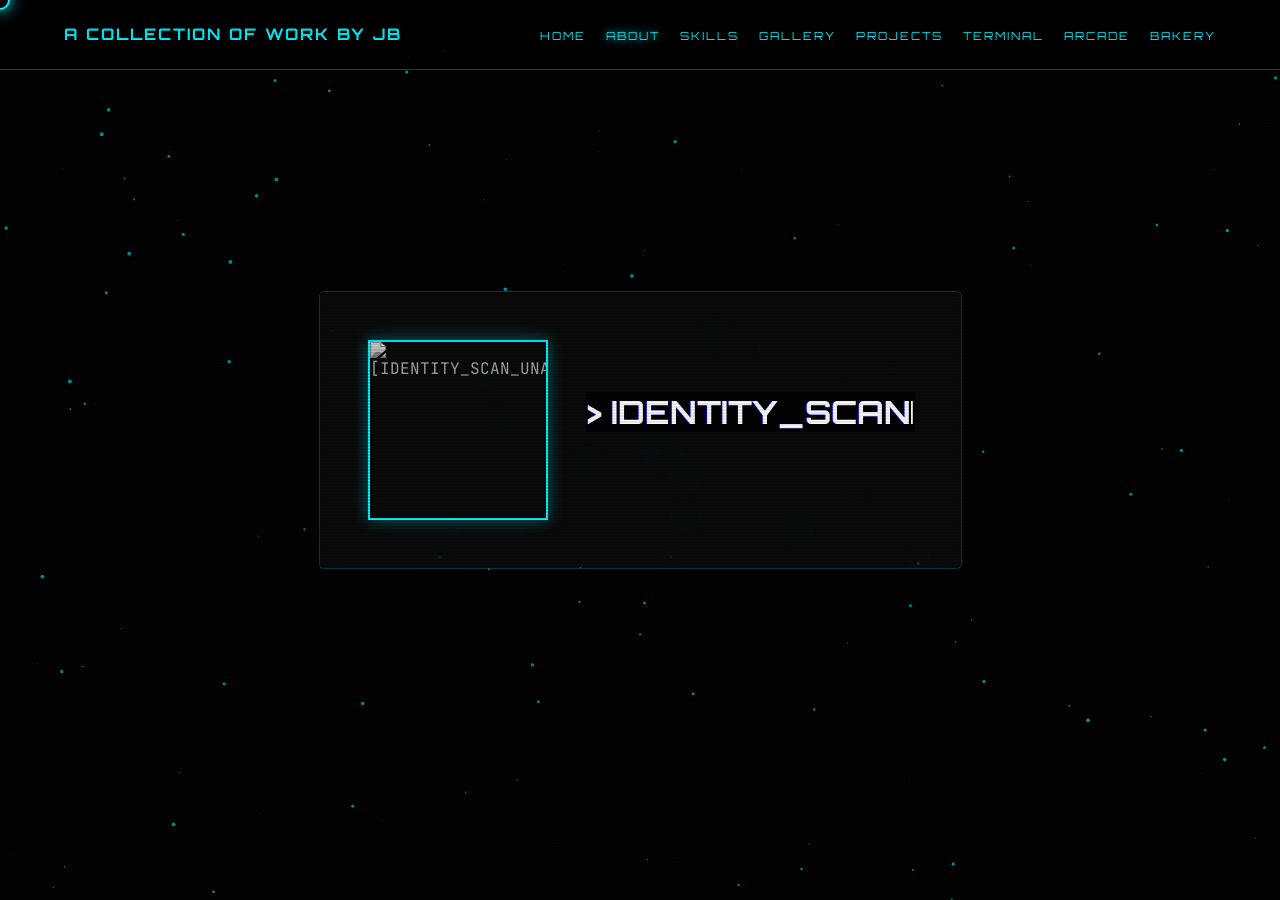
==== about.html @ 7f625ea9 "Add files via upload" ====
<!DOCTYPE html>
<html lang="en">
<head>
    <meta charset="UTF-8"><title>A COLLECTION OF WORK BY JB // About</title>
    <link rel="stylesheet" href="style.css">
    <link href="https://fonts.googleapis.com/css2?family=Orbitron&family=JetBrains+Mono&display=swap" rel="stylesheet">
    <style>
        /* --- ADDED: Specific styling for the Profile Image --- */
        .profile-image-container {
            width: 180px; 
            height: 180px; 
            border: 2px solid var(--neon-blue); 
            box-shadow: 0 0 15px rgba(0, 243, 255, 0.4);
            overflow: hidden; /* Clips the scan effect */
            position: relative; /* Needed for absolute overlays */
            flex-shrink: 0; /* Prevents the image from getting squeezed */
            animation: image-glitch 5s infinite; /* A slow, subtle flicker */
        }

        .profile-image-container img {
            width: 100%;
            height: 100%;
            object-fit: cover; /* Keeps image aspect ratio correct */
            filter: grayscale(100%) contrast(120%); /* Matches cyberpunk aesthetic */
            opacity: 0.8;
        }

        /* The blue scanning line effect across the image */
        .profile-image-container::after {
            content: '';
            position: absolute;
            top: -100%;
            left: 0;
            width: 100%;
            height: 10px;
            background: rgba(0, 243, 255, 0.5);
            box-shadow: 0 0 10px var(--neon-blue);
            animation: image-scan 3s infinite linear;
        }

        /* Keyframes for the image animations */
        @keyframes image-scan {
            0% { top: -100%; }
            100% { top: 100%; }
        }
        @keyframes image-glitch {
            0% { opacity: 0.8; }
            95% { opacity: 0.8; transform: scale(1); }
            96% { opacity: 1; transform: scale(1.02) translateX(2px); }
            97% { opacity: 0.8; transform: scale(1); }
            100% { opacity: 0.8; }
        }
    </style>
</head>
<body class="fade-in">
    <div class="cursor"></div><div class="scanlines"></div><canvas id="canvas-bg"></canvas>
    <nav>
        <div class="logo">A COLLECTION OF WORK BY JB</div>
        <ul class="nav-links">
            <li><a href="portfolio">HOME</a></li>
            <li><a href="about.html" class="active">ABOUT</a></li>
            <li><a href="skills.html">SKILLS</a></li>
            <li><a href="gallery.html">GALLERY</a></li>
            <li><a href="projects.html">PROJECTS</a></li>
            <li><a href="contact.html">TERMINAL</a></li>
            <li><a href="matchgame.html">ARCADE</a></li>
             <li><a href="bakeery/index.html">BAKERY</a></li>
        </ul>
    </nav>
    <div class="container">
        <div class="glass-card" style="display: flex; gap: 40px; align-items: center; max-width: 900px; padding: 3rem;">
            
            <div class="profile-image-container">
                <img src="images/me (4).jpg" alt="[IDENTITY_SCAN_UNAVAILABLE]">
            </div>

            <div>
                <h2 class="glitch" data-text="> IDENTITY_SCAN" style="font-size: 2rem;">> IDENTITY_SCAN</h2><br>
                <p class="typewriter">I am a student, studying in NEGROS ORIENTAL STATE UNIVERSITY(NORSU) who loves to learn and also an ordinary person who loves to play online games or scroll to social media. I am 18 Years Old and I live in palinpinon valencia negros oriental, I like to watch movies and anime.</p>
            </div>
        </div>
        </div>
    </div>
    <script src="script.js"></script>
</body>
</html>
---- style.css ----
:root {
    --neon-blue: #00f3ff;
    --neon-pink: #ff00ff;
    --dark-bg: #030303;
    --glass: rgba(255, 255, 255, 0.03);
}

* { margin: 0; padding: 0; box-sizing: border-box; cursor: none; }

body {
    background-color: var(--dark-bg);
    color: var(--neon-blue);
    font-family: 'JetBrains Mono', monospace;
    overflow-x: hidden;
}

/* Animations */
.fade-in {
    animation: fadeInAnimation 1.5s ease-in;
}
@keyframes fadeInAnimation {
    0% { opacity: 0; }
    100% { opacity: 1; }
}

/* Loader Screen */
#loader {
    position: fixed; top: 0; left: 0; width: 100%; height: 100%;
    background: #000; z-index: 9999;
    display: flex; justify-content: center; align-items: center;
    transition: opacity 0.5s ease;
}

/* Background & Overlays */
#canvas-bg { position: fixed; top: 0; left: 0; z-index: -1; }
.scanlines {
    position: fixed; top: 0; left: 0; width: 100%; height: 100%;
    background: linear-gradient(rgba(18, 16, 16, 0) 50%, rgba(0, 0, 0, 0.1) 50%);
    background-size: 100% 3px; pointer-events: none; z-index: 100;
}

/* Custom Cursor */
.cursor {
    width: 20px; height: 20px; border: 2px solid var(--neon-blue);
    border-radius: 50%; position: fixed; pointer-events: none; z-index: 10000;
    transition: transform 0.1s ease; box-shadow: 0 0 15px var(--neon-blue);
    transform: translate(-50%, -50%); /* Centers cursor on mouse */
}

/* Navigation */
nav {
    display: flex; justify-content: space-between; padding: 1.5rem 5%;
    border-bottom: 1px solid rgba(0, 243, 255, 0.3); background: rgba(0,0,0,0.9);
}
.logo { font-family: 'Orbitron'; font-weight: bold; letter-spacing: 2px;}
.nav-links { display: flex; list-style: none; }
.nav-links a {
    color: var(--neon-blue); text-decoration: none; margin-left: 20px;
    font-family: 'Orbitron'; font-size: 0.7rem; letter-spacing: 2px; transition: 0.3s;
}
.nav-links a:hover, .active { color: white; text-shadow: 0 0 10px var(--neon-blue); }

/* Layouts */
.container { padding: 4rem 10%; display: flex; flex-direction: column; align-items: center; min-height: 80vh; justify-content: center; }

/* Advanced Glitch Effect */
.glitch { 
    font-family: 'Orbitron'; 
    font-size: 3.5rem; 
    position: relative;
    color: white;
    text-shadow: 2px 0 var(--neon-pink), -2px 0 var(--neon-blue); 
    margin-bottom: 1rem; 
}
.glitch::before, .glitch::after {
    content: attr(data-text);
    position: absolute;
    top: 0;
    left: 0;
    width: 100%;
    height: 100%;
    background: var(--dark-bg);
}
.glitch::before {
    left: 2px;
    text-shadow: -1px 0 red;
    animation: glitch-anim-1 2s infinite linear alternate-reverse;
}
.glitch::after {
    left: -2px;
    text-shadow: -1px 0 blue;
    animation: glitch-anim-2 3s infinite linear alternate-reverse;
}

@keyframes glitch-anim-1 {
    0% { clip-path: inset(20% 0 80% 0); }
    20% { clip-path: inset(60% 0 10% 0); }
    40% { clip-path: inset(40% 0 50% 0); }
    60% { clip-path: inset(80% 0 5% 0); }
    80% { clip-path: inset(10% 0 70% 0); }
    100% { clip-path: inset(30% 0 20% 0); }
}
@keyframes glitch-anim-2 {
    0% { clip-path: inset(10% 0 60% 0); }
    20% { clip-path: inset(30% 0 20% 0); }
    40% { clip-path: inset(70% 0 10% 0); }
    60% { clip-path: inset(20% 0 50% 0); }
    80% { clip-path: inset(50% 0 30% 0); }
    100% { clip-path: inset(5% 0 80% 0); }
}

/* Glass Cards */
.glass-card {
    background: var(--glass); backdrop-filter: blur(10px);
    border: 1px solid rgba(0, 243, 255, 0.2); padding: 2rem;
    border-radius: 5px; transition: 0.4s; text-align: left;
}
.glass-card:hover { border-color: var(--neon-blue); box-shadow: 0 0 20px rgba(0, 243, 255, 0.2); }

/* Buttons */
.cyber-btn {
    border: 1px solid var(--neon-blue); padding: 12px 30px;
    color: var(--neon-blue); text-decoration: none; font-family: 'Orbitron';
    transition: 0.4s; display: inline-block; background: transparent;
    text-transform: uppercase; letter-spacing: 2px;
    position: relative; overflow: hidden;
}
.cyber-btn:hover { 
    background: var(--neon-blue); 
    color: black; 
    box-shadow: 0 0 30px var(--neon-blue); 
    font-weight: bold;
}

/* Gallery Grid (For your other pages) */
.gallery-grid {
    display: grid; grid-template-columns: repeat(auto-fit, minmax(250px, 1fr));
    gap: 20px; width: 100%; margin-top: 30px;
}
.gallery-item {
    height: 200px; background: #111; overflow: hidden; border: 1px solid var(--neon-blue);
    position: relative;
}
.gallery-item img { width: 100%; height: 100%; object-fit: cover; opacity: 0.6; transition: 0.5s; }
.gallery-item:hover img { opacity: 1; transform: scale(1.1); }

/* Forms/Terminal (For your other pages) */
.terminal-input {
    background: transparent; border: none; border-left: 2px solid var(--neon-blue);
    color: var(--neon-blue); padding: 10px; width: 100%; font-family: 'JetBrains Mono';
    outline: none; margin-bottom: 20px;
}/* --- NEW UPGRADES --- */

/* Animated Skill Bars */
.skill-container { margin-bottom: 1.5rem; }
.skill-bar {
    width: 100%; height: 10px; background: rgba(0, 243, 255, 0.1);
    border: 1px solid var(--neon-blue); margin-top: 5px; border-radius: 5px;
    overflow: hidden; position: relative;
}
.skill-fill {
    height: 100%; background: var(--neon-blue); width: 0%; /* Starts at 0 for animation */
    transition: width 1.5s cubic-bezier(0.22, 1, 0.36, 1);
    box-shadow: 0 0 10px var(--neon-blue);
}

/* Project Cards */
.project-grid {
    display: grid; grid-template-columns: 1fr 1fr; gap: 20px; width: 100%;
}
.project-card {
    border-left: 4px solid var(--neon-pink); cursor: none;
    transition: all 0.3s ease; position: relative; overflow: hidden;
}
.project-card::before {
    content: ''; position: absolute; top: 0; left: -100%; width: 100%; height: 100%;
    background: linear-gradient(90deg, transparent, rgba(255, 0, 255, 0.2), transparent);
    transition: 0.5s;
}
.project-card:hover { transform: translateY(-5px); border-left-color: var(--neon-blue); }
.project-card:hover::before { left: 100%; }

/* Terminal Output Text */
#terminal-output {
    margin-top: 20px; font-family: 'JetBrains Mono'; font-size: 0.9rem;
    color: var(--neon-pink); text-shadow: 0 0 5px var(--neon-pink); min-height: 20px;
}/* METADATA SIDEBAR STYLING */
.metadata-sidebar {
    position: fixed;
    bottom: 20px;
    left: 20px;
    display: flex;
    flex-direction: column;
    gap: 15px;
    border-left: 1px solid var(--neon-blue);
    padding-left: 15px;
    z-index: 500;
    pointer-events: none; /* User can click through it */
}

.meta-group {
    display: flex;
    flex-direction: column;
}

.meta-label {
    font-size: 0.55rem;
    color: var(--neon-pink);
    letter-spacing: 2px;
    opacity: 0.8;
}

.meta-value {
    font-size: 0.75rem;
    color: var(--neon-blue);
    font-family: 'JetBrains Mono', monospace;
    text-shadow: 0 0 5px rgba(0, 243, 255, 0.5);
}

.meta-status {
    display: flex;
    align-items: center;
    gap: 8px;
    font-size: 0.5rem;
    margin-top: 10px;
    letter-spacing: 1px;
}

.status-dot {
    width: 6px;
    height: 6px;
    background-color: #39ff14; /* Matrix Green */
    border-radius: 50%;
    box-shadow: 0 0 8px #39ff14;
    animation: pulse 2s infinite;
}

@keyframes pulse {
    0% { opacity: 1; }
    50% { opacity: 0.3; }
    100% { opacity: 1; }
}/* Social Widget Styling */
.uplink-row {
    display: flex;
    justify-content: space-between;
    align-items: center;
    font-size: 0.8rem;
    margin-bottom: 12px;
    font-family: 'JetBrains Mono', monospace;
}

.uplink-link {
    color: var(--neon-blue);
    text-decoration: none;
    font-weight: bold;
    transition: 0.3s;
    letter-spacing: 1px;
}

.uplink-link:hover {
    color: white;
    text-shadow: 0 0 10px var(--neon-blue);
    transform: translateX(5px);
    display: inline-block;
}
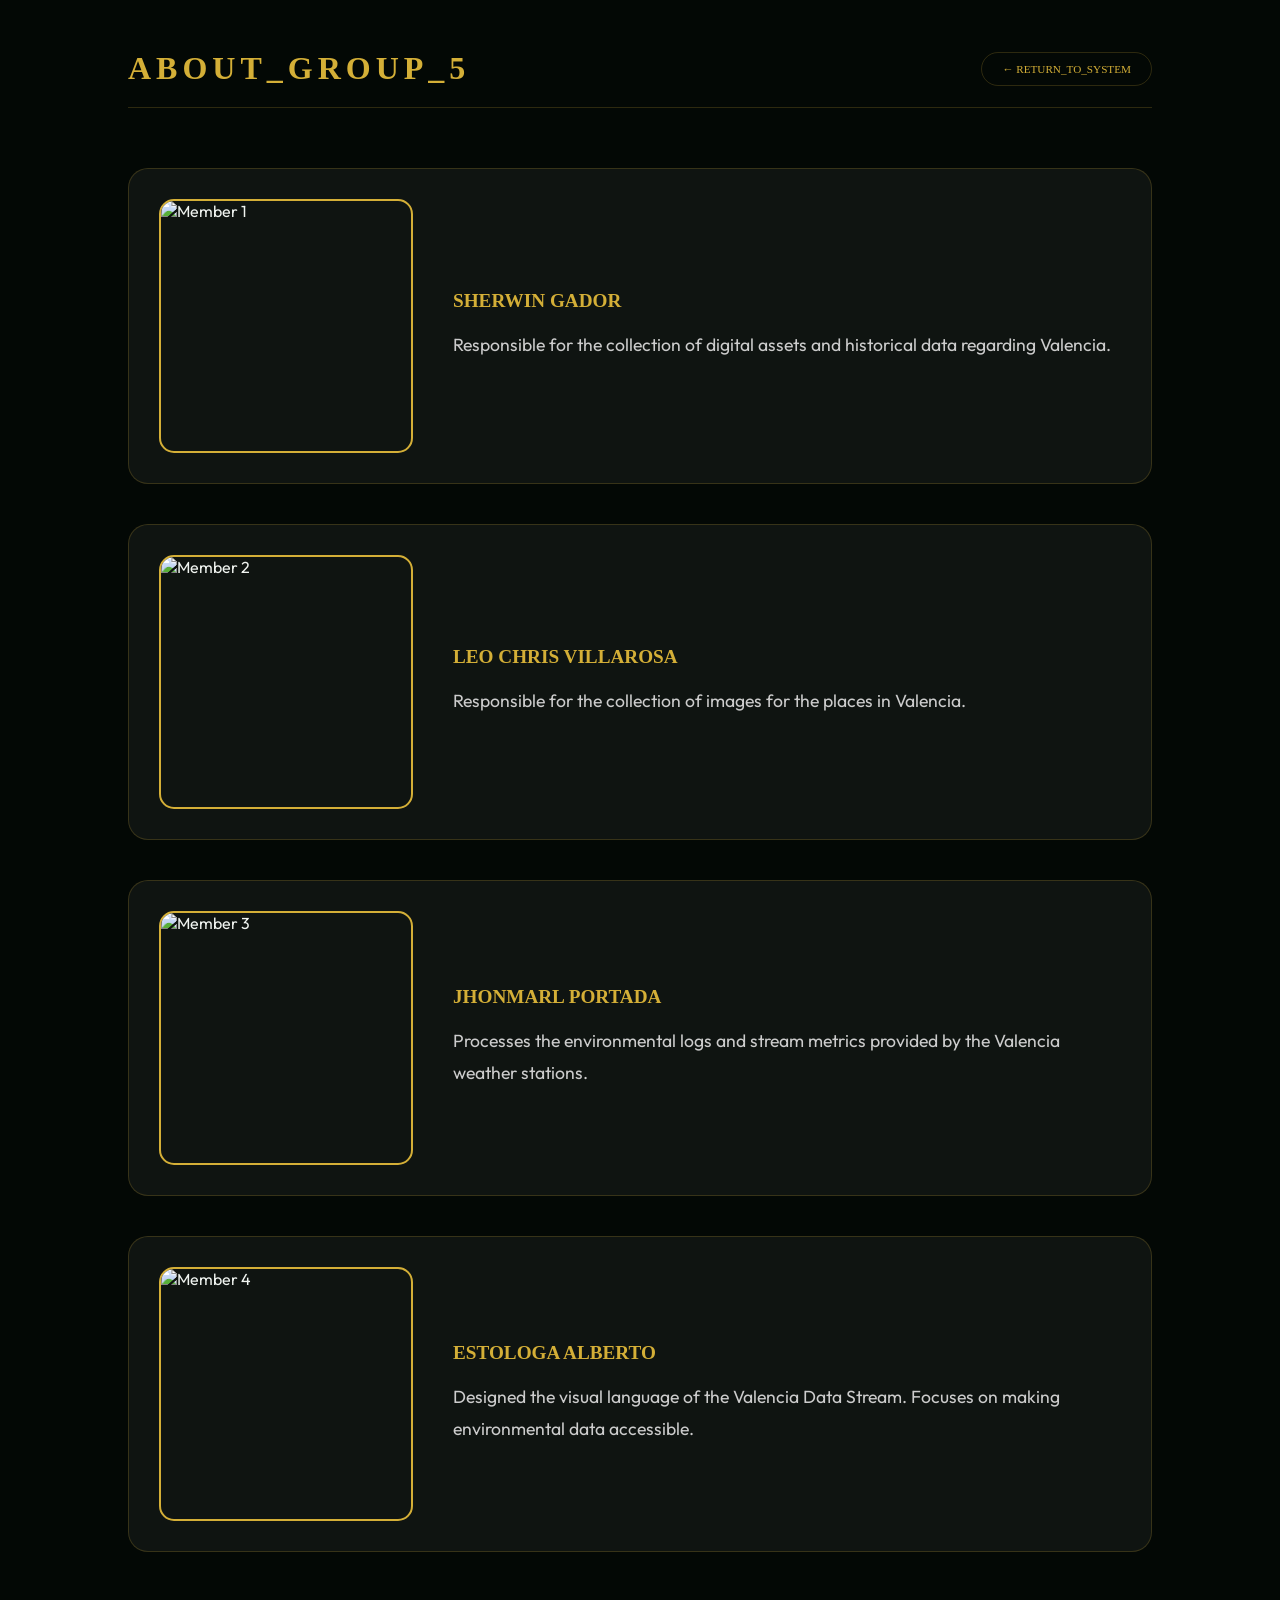
==== commit 799d84a3: "Add files via upload" ====
--- a/about.html
+++ b/about.html
@@ -1,86 +1,140 @@
 <!DOCTYPE html>
 <html lang="en">
 <head>
-    <meta charset="UTF-8"><title>A COLLECTION OF WORK BY JB // About</title>
-    <link rel="stylesheet" href="style.css">
-    <link href="https://fonts.googleapis.com/css2?family=Orbitron&family=JetBrains+Mono&display=swap" rel="stylesheet">
+    <meta charset="UTF-8">
+    <meta name="viewport" content="width=device-width, initial-scale=1.0">
+    <title>VALENCIA // ABOUT_US</title>
+    <link rel="icon" type="image/jpeg" href="favicon.jpg">
+    <link href="https://fonts.googleapis.com/css2?family=Syncopate:wght@400;700&family=Outfit:wght@300;400;700&display=swap" rel="stylesheet">
     <style>
-        /* --- ADDED: Specific styling for the Profile Image --- */
-        .profile-image-container {
-            width: 180px; 
-            height: 180px; 
-            border: 2px solid var(--neon-blue); 
-            box-shadow: 0 0 15px rgba(0, 243, 255, 0.4);
-            overflow: hidden; /* Clips the scan effect */
-            position: relative; /* Needed for absolute overlays */
-            flex-shrink: 0; /* Prevents the image from getting squeezed */
-            animation: image-glitch 5s infinite; /* A slow, subtle flicker */
+        :root {
+            --bg: #030805;
+            --accent: #d4af37;
+            --glass: rgba(255, 255, 255, 0.05);
+            --text: #f0f4f0;
+            --border: rgba(212, 175, 55, 0.2);
         }
 
-        .profile-image-container img {
-            width: 100%;
-            height: 100%;
-            object-fit: cover; /* Keeps image aspect ratio correct */
-            filter: grayscale(100%) contrast(120%); /* Matches cyberpunk aesthetic */
-            opacity: 0.8;
+        body {
+            background: var(--bg);
+            color: var(--text);
+            font-family: 'Outfit', sans-serif;
+            margin: 0;
+            padding: 50px 10%;
         }
 
-        /* The blue scanning line effect across the image */
-        .profile-image-container::after {
-            content: '';
-            position: absolute;
-            top: -100%;
-            left: 0;
-            width: 100%;
-            height: 10px;
-            background: rgba(0, 243, 255, 0.5);
-            box-shadow: 0 0 10px var(--neon-blue);
-            animation: image-scan 3s infinite linear;
+        .header {
+            display: flex;
+            justify-content: space-between;
+            align-items: center;
+            border-bottom: 1px solid var(--border);
+            padding-bottom: 20px;
+            margin-bottom: 60px;
         }
 
-        /* Keyframes for the image animations */
-        @keyframes image-scan {
-            0% { top: -100%; }
-            100% { top: 100%; }
+        h1 { font-family: 'Syncopate'; color: var(--accent); letter-spacing: 5px; margin: 0; }
+
+        .back-btn {
+            color: var(--accent);
+            text-decoration: none;
+            font-family: 'Syncopate';
+            font-size: 0.7rem;
+            border: 1px solid var(--border);
+            padding: 10px 20px;
+            border-radius: 30px;
+            transition: 0.3s;
         }
-        @keyframes image-glitch {
-            0% { opacity: 0.8; }
-            95% { opacity: 0.8; transform: scale(1); }
-            96% { opacity: 1; transform: scale(1.02) translateX(2px); }
-            97% { opacity: 0.8; transform: scale(1); }
-            100% { opacity: 0.8; }
+
+        .back-btn:hover { background: var(--accent); color: #000; }
+
+        .team-container {
+            display: flex;
+            flex-direction: column;
+            gap: 40px;
+        }
+
+        /* The Image + Description Row */
+        .member-card {
+            display: flex;
+            align-items: center;
+            gap: 40px;
+            background: var(--glass);
+            border: 1px solid var(--border);
+            padding: 30px;
+            border-radius: 20px;
+            transition: 0.4s;
+        }
+
+        .member-card:hover { border-color: var(--accent); transform: translateY(-5px); }
+
+        .member-image {
+            width: 250px;
+            height: 250px;
+            border-radius: 15px;
+            object-fit: cover;
+            border: 2px solid var(--accent);
+            flex-shrink: 0; /* Prevents image from squishing */
+        }
+
+        .member-info h2 {
+            font-family: 'Syncopate';
+            color: var(--accent);
+            font-size: 1.2rem;
+            margin-bottom: 15px;
+        }
+
+        .member-info p {
+            line-height: 1.8;
+            color: #ccc;
+            font-size: 1.1rem;
+        }
+
+        @media (max-width: 768px) {
+            .member-card { flex-direction: column; text-align: center; }
+            .member-image { width: 100%; height: auto; }
         }
     </style>
 </head>
-<body class="fade-in">
-    <div class="cursor"></div><div class="scanlines"></div><canvas id="canvas-bg"></canvas>
-    <nav>
-        <div class="logo">A COLLECTION OF WORK BY JB</div>
-        <ul class="nav-links">
-            <li><a href="portfolio">HOME</a></li>
-            <li><a href="about.html" class="active">ABOUT</a></li>
-            <li><a href="skills.html">SKILLS</a></li>
-            <li><a href="gallery.html">GALLERY</a></li>
-            <li><a href="projects.html">PROJECTS</a></li>
-            <li><a href="contact.html">TERMINAL</a></li>
-            <li><a href="matchgame.html">ARCADE</a></li>
-             <li><a href="bakeery/index.html">BAKERY</a></li>
-        </ul>
-    </nav>
-    <div class="container">
-        <div class="glass-card" style="display: flex; gap: 40px; align-items: center; max-width: 900px; padding: 3rem;">
-            
-            <div class="profile-image-container">
-                <img src="images/me (4).jpg" alt="[IDENTITY_SCAN_UNAVAILABLE]">
-            </div>
+<body>
 
-            <div>
-                <h2 class="glitch" data-text="> IDENTITY_SCAN" style="font-size: 2rem;">> IDENTITY_SCAN</h2><br>
-                <p class="typewriter">I am a student, studying in NEGROS ORIENTAL STATE UNIVERSITY(NORSU) who loves to learn and also an ordinary person who loves to play online games or scroll to social media. I am 18 Years Old and I live in palinpinon valencia negros oriental, I like to watch movies and anime.</p>
+    <div class="header">
+        <h1>ABOUT_GROUP_5</h1>
+        <a href="index.html" class="back-btn">← RETURN_TO_SYSTEM</a>
+    </div>
+
+    <div class="team-container">
+        <div class="member-card">
+            <img src="about/sherwin.jpg" alt="Member 1" class="member-image">
+            <div class="member-info">
+                <h2>SHERWIN GADOR</h2>
+                <p>Responsible for the collection of digital assets and historical data regarding Valencia.</p>
             </div>
         </div>
+
+        <div class="member-card">
+            <img src="about/lea.jpg" alt="Member 2" class="member-image">
+            <div class="member-info">
+                <h2>LEO CHRIS VILLAROSA</h2>
+                <p>Responsible for the collection of images for the places in Valencia.</p>
+            </div>
+        </div>
+
+        <div class="member-card">
+            <img src="about/chakmamba.jpg" alt="Member 3" class="member-image">
+            <div class="member-info">
+                <h2>JHONMARL PORTADA</h2>
+                <p>Processes the environmental logs and stream metrics provided by the Valencia weather stations.</p>
+            </div>
+        </div>
+
+        <div class="member-card">
+            <img src="about/jb.jpg" alt="Member 4" class="member-image">
+            <div class="member-info">
+                <h2>ESTOLOGA ALBERTO</h2>
+                <p>Designed the visual language of the Valencia Data Stream. Focuses on making environmental data accessible.</p>
+            </div>
         </div>
     </div>
-    <script src="script.js"></script>
+
 </body>
 </html>
